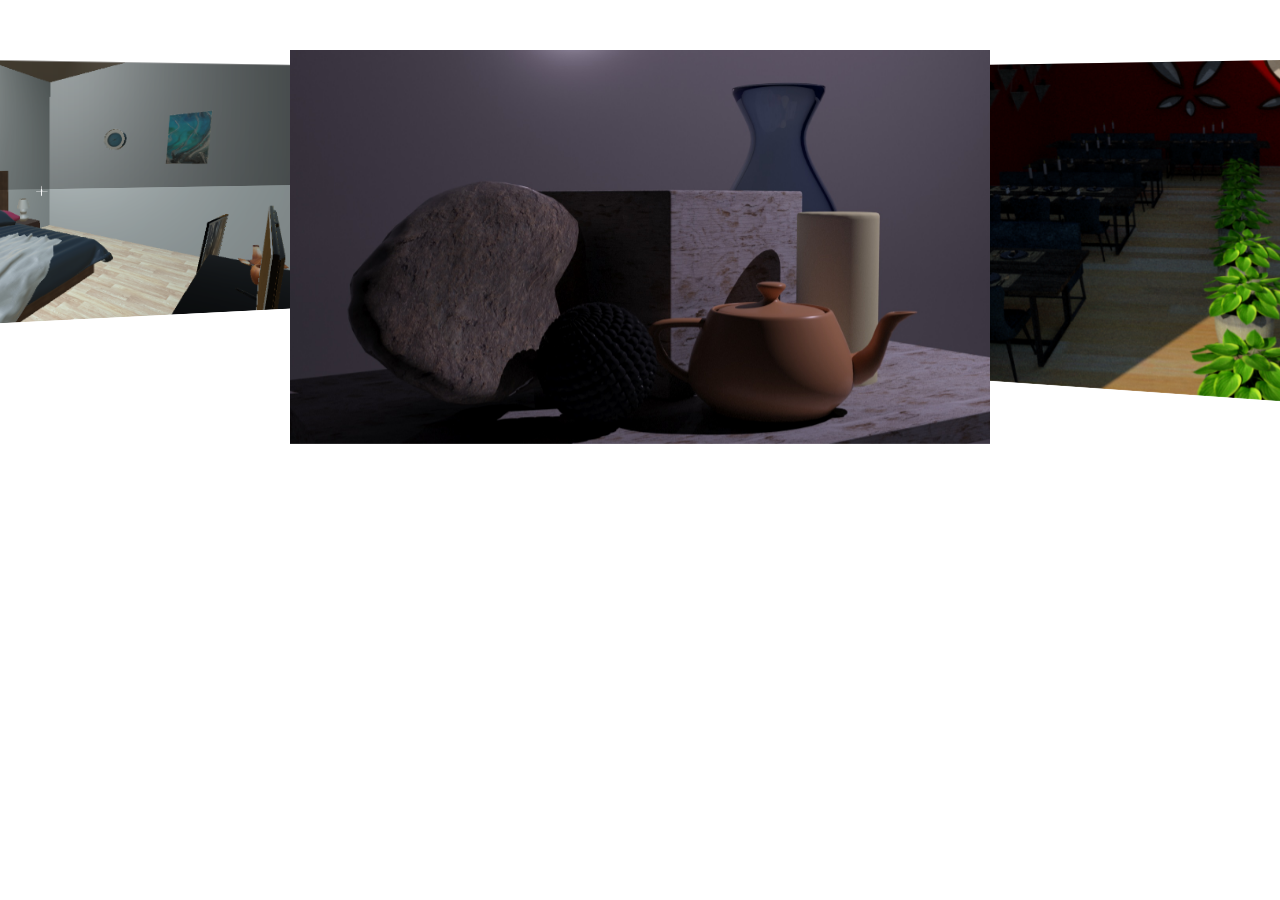
==== projects.html @ 605c7101 "Add files via upload" ====
<!DOCTYPE html>
<html lang="en">
  <head>
    <meta charset="utf-8" />
    <title>trial</title>
    <!-- Link Swiper's CSS -->
    <link
      rel="stylesheet"
      href="https://unpkg.com/swiper/swiper-bundle.min.css"
    />

    <!-- Demo styles -->
    <style>
      html,
      body {
        position: relative;
        height: 100%;
      }

      body {
        /* background: #fff; */
        font-family: Helvetica Neue, Helvetica, Arial, sans-serif;
        font-size: 14px;
        /* color: #000; */
        margin: 0;
        padding: 0;
      }

      .swiper-container {
        width: 100%;
        padding-top: 50px;
        padding-bottom: 50px;
      }

      .swiper-slide {
        background-position: center;
        background-size: cover;
        width: 700px;
        height: 150px;
      }

      .swiper-slide img {
        display: block;
        width: 100%;
      }

      ::-webkit-scrollbar{
    width: .60rem;
    background-color: var(--scroll-bar-color);
    border-radius: .5rem;
}

::-webkit-scrollbar-thumb{
    background-color: var(--scroll-thumb-color);
    border-radius: .5rem;
}

::-webkit-scrollbar-thumb:hover{
    background-color: var(--text-color-light);
}
    </style>
  </head>

  <body>
    <!-- Swiper -->
    <div class="swiper-container mySwiper">
      <div class="swiper-wrapper">
        <div class="swiper-slide">
          <img src="assets/img/Final Image.jpg" />
        </div>
        <div class="swiper-slide">
          <img src="assets/img/2.Dining_Area View.png" />
        </div>
        <div class="swiper-slide">
          <img src="assets/img/3.png" />
        </div>
        <div class="swiper-slide">
          <img src="assets/img/Living Room-II.PNG" />
        </div>
        <div class="swiper-slide">
          <img src="assets/img/Master Bedroom-II.PNG" />
        </div>
        <div class="swiper-slide">
          <img src="assets/img/VRHome.png" />
        </div>
        <div class="swiper-slide">
          <img src="assets/img/VRHome2.png" />
        </div>
        <div class="swiper-slide">
          <img src="assets/img/VRHome3.png" />
        </div>
      </div>
      <div class="swiper-pagination"></div>
    </div>

    <!-- Swiper JS -->
    <script src="https://unpkg.com/swiper/swiper-bundle.min.js"></script>

    <!-- Initialize Swiper -->
    <script>
      var swiper = new Swiper(".mySwiper", {
        effect: "coverflow",
        grabCursor: true,
        centeredSlides: true,
        slidesPerView: "auto",
        coverflowEffect: {
          rotate: 20,
          stretch: 0,
          depth: 200,
          modifier: 1,
          slideShadows: true,
        },
        loop: true,
        autoplay: {
          delay: 2000,
          disableOnInteraction:false,
        }
      });
    </script>
  </body>
</html>
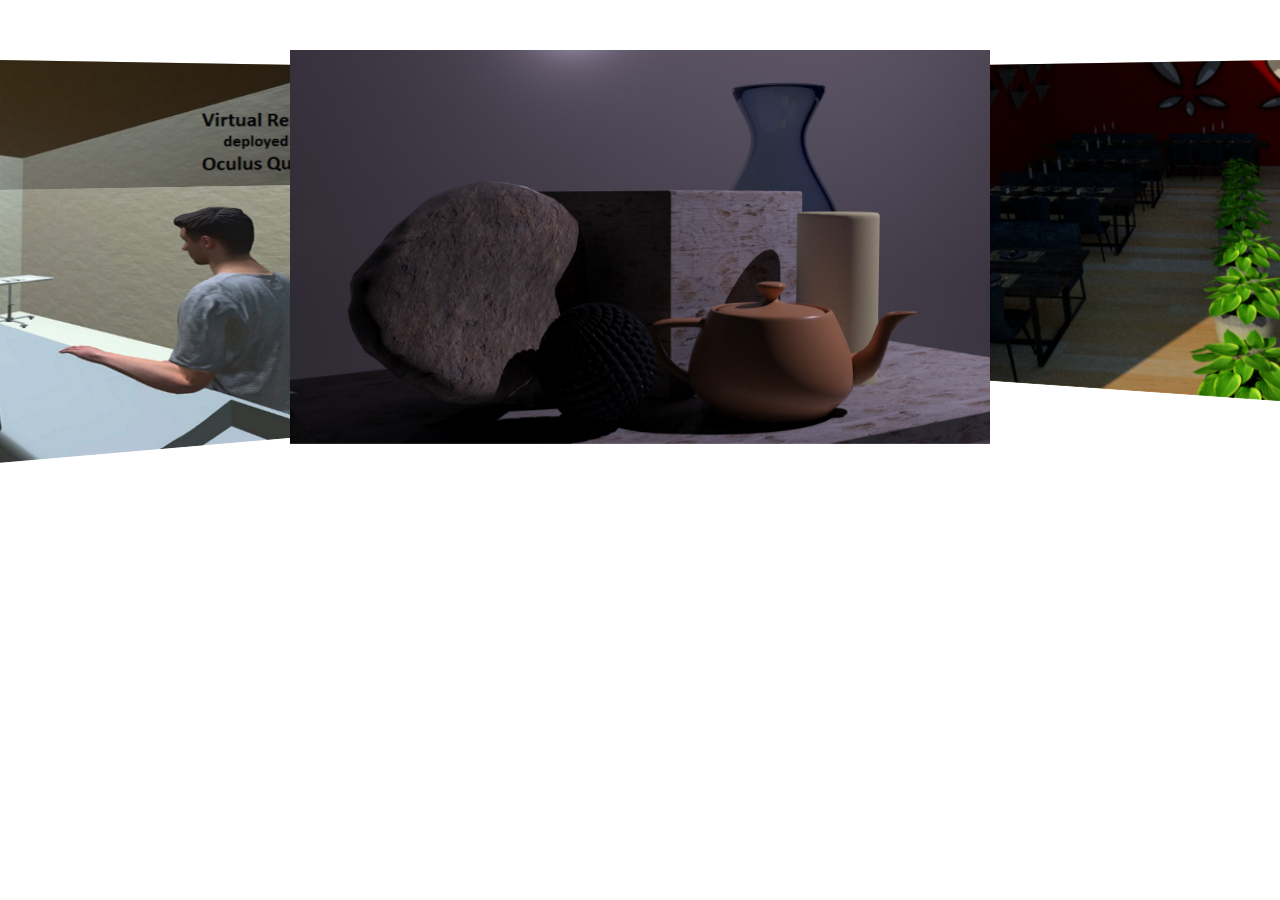
==== commit cb71b814: "Add files via upload" ====
--- a/projects.html
+++ b/projects.html
@@ -3,7 +3,7 @@
 <html lang="en">
   <head>
     <meta charset="utf-8" />
-    <title>trial</title>
+    <title>Alisha Ahmed Projects</title>
     <!-- Link Swiper's CSS -->
     <link
       rel="stylesheet"
@@ -80,7 +80,7 @@
         </div>
         <div class="swiper-slide">
           <img src="assets/img/Master Bedroom-II.PNG" />
-        </div>
+        </div>   
         <div class="swiper-slide">
           <img src="assets/img/VRHome.png" />
         </div>
@@ -89,11 +89,17 @@
         </div>
         <div class="swiper-slide">
           <img src="assets/img/VRHome3.png" />
-        </div>
+        </div>    
+        <div class="swiper-slide">
+          <img src="assets/img/Medical room-1.png" />
+        </div> 
+        <div class="swiper-slide">
+          <img src="assets/img/Medical room-2.png" />
+        </div> 
       </div>
       <div class="swiper-pagination"></div>
     </div>
-
+  
     <!-- Swiper JS -->
     <script src="https://unpkg.com/swiper/swiper-bundle.min.js"></script>
 
@@ -113,7 +119,7 @@
         },
         loop: true,
         autoplay: {
-          delay: 2000,
+          delay: 2200,
           disableOnInteraction:false,
         }
       });
